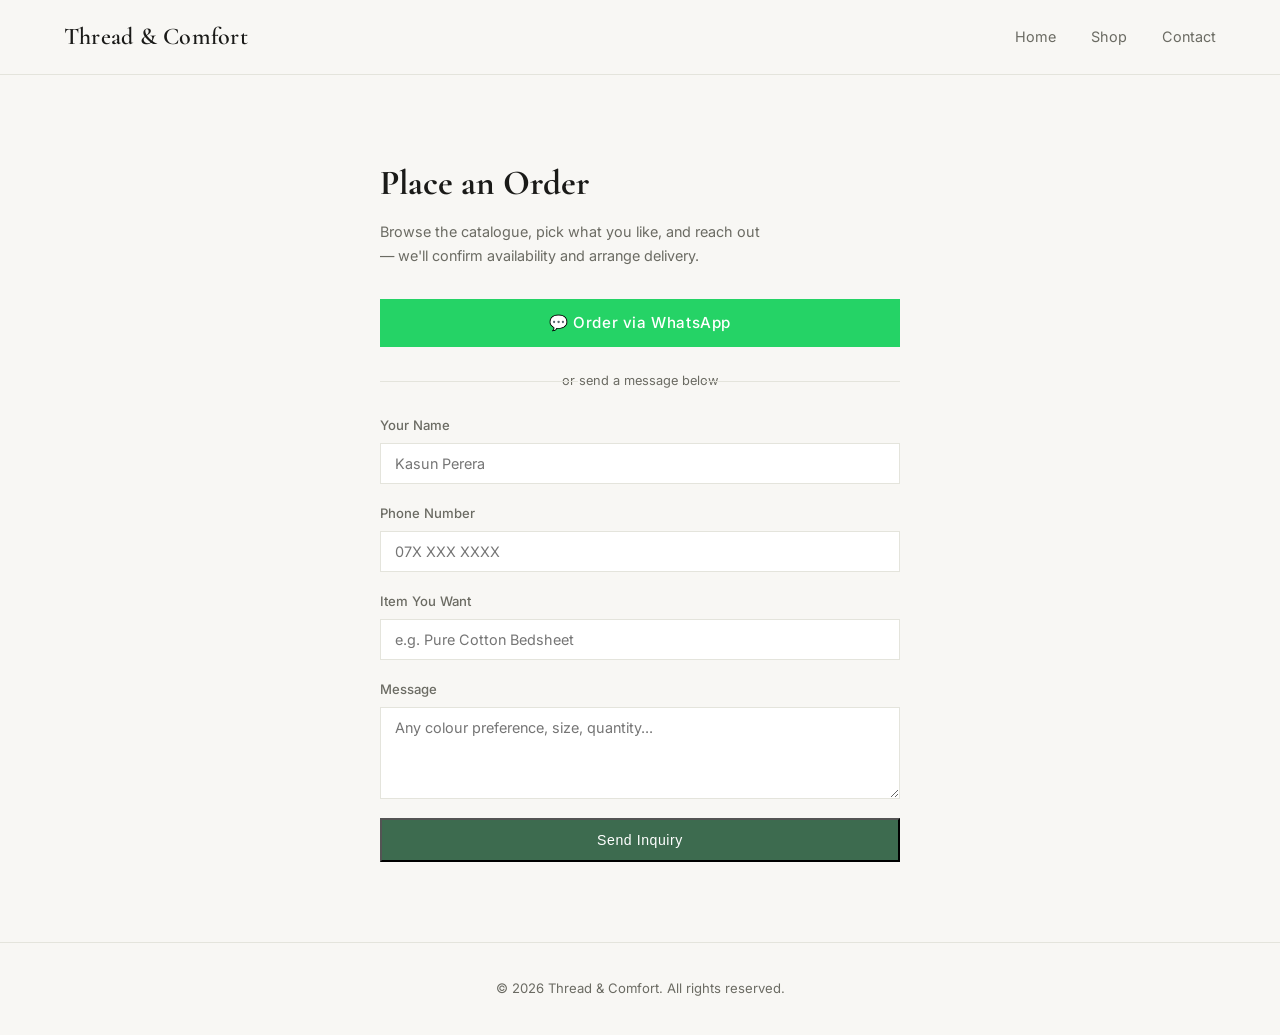
==== contact.html @ f0bfb4e1 "added stuff" ====
<!DOCTYPE html>
<html lang="en">
<head>
  <meta charset="UTF-8" />
  <meta name="viewport" content="width=device-width, initial-scale=1.0" />
  <title>Contact — Thread & Comfort</title>
  <link rel="stylesheet" href="css/style.css" />
  <link href="https://fonts.googleapis.com/css2?family=Cormorant+Garamond:wght@400;600&family=Inter:wght@400;500&display=swap" rel="stylesheet" />
</head>
<body>

  <nav class="navbar">
    <a href="index.html" class="logo">Thread & Comfort</a>
    <ul class="nav-links" id="navLinks">
      <li><a href="index.html">Home</a></li>
      <li><a href="shop.html">Shop</a></li>
      <li><a href="contact.html">Contact</a></li>
    </ul>
    <button class="menu-toggle" id="menuToggle">&#9776;</button>
  </nav>

  <main class="contact-page">
    <div class="contact-wrap">
      <h1>Place an Order</h1>
      <p class="contact-sub">Browse the catalogue, pick what you like, and reach out — we'll confirm availability and arrange delivery.</p>

      <!-- WhatsApp Button -->
      <a href="https://wa.me/94XXXXXXXXX?text=Hi%2C+I'd+like+to+order+from+Thread+%26+Comfort"
         class="btn whatsapp-btn" target="_blank">
        💬 Order via WhatsApp
      </a>

      <div class="divider">or send a message below</div>

      <!-- Contact Form (uses Formspree — free) -->
      <form class="contact-form" action="https://formspree.io/f/YOUR_FORM_ID" method="POST">
        <div class="form-group">
          <label for="name">Your Name</label>
          <input type="text" id="name" name="name" placeholder="Kasun Perera" required />
        </div>
        <div class="form-group">
          <label for="phone">Phone Number</label>
          <input type="tel" id="phone" name="phone" placeholder="07X XXX XXXX" required />
        </div>
        <div class="form-group">
          <label for="itemField">Item You Want</label>
          <input type="text" id="itemField" name="item" placeholder="e.g. Pure Cotton Bedsheet" />
        </div>
        <div class="form-group">
          <label for="message">Message</label>
          <textarea id="message" name="message" rows="4" placeholder="Any colour preference, size, quantity..."></textarea>
        </div>
        <button type="submit" class="btn" style="width:100%; text-align:center;">Send Inquiry</button>
      </form>
    </div>
  </main>

  <footer>
    <p>© 2026 Thread & Comfort. All rights reserved.</p>
  </footer>

  <script src="js/main.js"></script>
</body>
</html>
---- css/style.css ----
/* ── Reset ── */
*, *::before, *::after { box-sizing: border-box; margin: 0; padding: 0; }

:root {
  --bg:       #F8F7F4;
  --text:     #1A1A18;
  --accent:   #3D6B4F;
  --accent-h: #2f5540;
  --muted:    #6B6B63;
  --card-bg:  #FFFFFF;
  --border:   #E4E4DC;
  --tag-bg:   #EAF0EC;
}

html { scroll-behavior: smooth; }

body {
  font-family: 'Inter', sans-serif;
  background: var(--bg);
  color: var(--text);
  line-height: 1.6;
}

/* ── Navbar ── */
.navbar {
  display: flex;
  align-items: center;
  justify-content: space-between;
  padding: 1.1rem 5%;
  border-bottom: 1px solid var(--border);
  background: var(--bg);
  position: sticky;
  top: 0;
  z-index: 100;
  backdrop-filter: blur(8px);
}

.logo {
  font-family: 'Cormorant Garamond', serif;
  font-size: 1.5rem;
  font-weight: 600;
  color: var(--text);
  text-decoration: none;
  letter-spacing: 0.01em;
}

.nav-links {
  list-style: none;
  display: flex;
  gap: 2.2rem;
}

.nav-links a {
  text-decoration: none;
  color: var(--muted);
  font-size: 0.9rem;
  position: relative;
  transition: color 0.2s;
}

.nav-links a::after {
  content: '';
  position: absolute;
  left: 0; bottom: -3px;
  width: 0; height: 1.5px;
  background: var(--accent);
  transition: width 0.25s ease;
}

.nav-links a:hover { color: var(--text); }
.nav-links a:hover::after { width: 100%; }

.menu-toggle {
  display: none;
  background: none;
  border: none;
  font-size: 1.4rem;
  cursor: pointer;
  color: var(--text);
}

/* ── Hero ── */
.hero {
  min-height: 88vh;
  background: url('../images/hero-bg.jpg') center/cover no-repeat;
  display: flex;
  align-items: center;
  padding: 0 5%;
}

.hero-content {
  max-width: 500px;
  background: rgba(248, 247, 244, 0.92);
  padding: 3rem 2.8rem;
  border-left: 3px solid var(--accent);
}

.hero-content h1 {
  font-family: 'Cormorant Garamond', serif;
  font-size: clamp(2rem, 4.5vw, 3rem);
  font-weight: 600;
  line-height: 1.2;
  margin-bottom: 0.9rem;
}

.hero-content p {
  color: var(--muted);
  font-size: 0.95rem;
  margin-bottom: 1.8rem;
  max-width: 36ch;
}

/* ── Buttons ── */
.btn {
  display: inline-block;
  background: var(--accent);
  color: #fff;
  padding: 0.75rem 1.8rem;
  text-decoration: none;
  font-size: 0.88rem;
  font-weight: 500;
  letter-spacing: 0.04em;
  transition: background 0.2s, transform 0.15s;
}
.btn:hover {
  background: var(--accent-h);
  transform: translateY(-1px);
}

.btn-outline {
  display: inline-block;
  border: 1.5px solid var(--accent);
  color: var(--accent);
  padding: 0.5rem 1.1rem;
  text-decoration: none;
  font-size: 0.82rem;
  font-weight: 500;
  transition: background 0.2s, color 0.2s, transform 0.15s;
}
.btn-outline:hover {
  background: var(--accent);
  color: #fff;
  transform: translateY(-1px);
}

/* ── Featured ── */
.featured {
  padding: 5rem 5%;
}

.section-header {
  display: flex;
  align-items: baseline;
  justify-content: space-between;
  margin-bottom: 2.5rem;
}

.section-header h2 {
  font-family: 'Cormorant Garamond', serif;
  font-size: 1.9rem;
}

.see-all {
  color: var(--accent);
  text-decoration: none;
  font-size: 0.88rem;
  transition: letter-spacing 0.2s;
}
.see-all:hover { letter-spacing: 0.05em; }

/* ── Product Grid ── */
.product-grid {
  display: grid;
  grid-template-columns: repeat(auto-fill, minmax(230px, 1fr));
  gap: 1.8rem;
}

.product-card {
  background: var(--card-bg);
  border: 1px solid var(--border);
  display: flex;
  flex-direction: column;
  transition: transform 0.25s ease, box-shadow 0.25s ease;
}

.product-card:hover {
  transform: translateY(-4px);
  box-shadow: 0 8px 24px rgba(0,0,0,0.08);
}

.card-img-wrap {
  overflow: hidden;
  aspect-ratio: 4/3;
  background: #eee;
}

.card-img-wrap img {
  width: 100%;
  height: 100%;
  object-fit: cover;
  transition: transform 0.4s ease;
  display: block;
}

.product-card:hover .card-img-wrap img {
  transform: scale(1.05);
}

.card-body {
  padding: 1.1rem 1.2rem 1.4rem;
  display: flex;
  flex-direction: column;
  gap: 0.5rem;
  flex: 1;
}

.card-body h3 {
  font-family: 'Cormorant Garamond', serif;
  font-size: 1.1rem;
  font-weight: 600;
}

.tag {
  font-size: 0.72rem;
  background: var(--tag-bg);
  color: var(--accent);
  padding: 0.2rem 0.6rem;
  display: inline-block;
  width: fit-content;
  font-weight: 500;
}

.price {
  color: var(--accent);
  font-weight: 600;
  font-size: 1rem;
  margin-top: auto;
  padding-top: 0.4rem;
}

/* ── Why Us ── */
.why-us {
  background: var(--accent);
  padding: 4rem 5%;
}

.why-grid {
  display: grid;
  grid-template-columns: repeat(auto-fit, minmax(200px, 1fr));
  gap: 2rem;
  max-width: 900px;
  margin: 0 auto;
  text-align: center;
}

.why-item { color: #fff; }

.why-icon {
  font-size: 2rem;
  display: block;
  margin-bottom: 0.8rem;
}

.why-item h4 {
  font-family: 'Cormorant Garamond', serif;
  font-size: 1.15rem;
  margin-bottom: 0.4rem;
  font-weight: 600;
}

.why-item p {
  font-size: 0.85rem;
  opacity: 0.85;
  max-width: 24ch;
  margin: 0 auto;
}

/* ── Footer ── */
footer {
  text-align: center;
  padding: 2.2rem;
  border-top: 1px solid var(--border);
  color: var(--muted);
  font-size: 0.82rem;
  display: flex;
  flex-direction: column;
  gap: 0.4rem;
}

footer a {
  color: var(--accent);
  text-decoration: none;
}

/* ── Mobile ── */
@media (max-width: 640px) {
  .nav-links {
    display: none;
    flex-direction: column;
    position: absolute;
    top: 58px; left: 0; right: 0;
    background: var(--bg);
    padding: 1rem 5%;
    border-bottom: 1px solid var(--border);
    gap: 1.2rem;
  }
  .nav-links.open { display: flex; }
  .menu-toggle { display: block; }
  .hero-content { padding: 1.8rem 1.5rem; }
  .product-grid { grid-template-columns: repeat(2, 1fr); gap: 1rem; }
}

/* ── Contact Page ── */
.contact-page {
  padding: 5rem 5%;
  display: flex;
  justify-content: center;
}

.contact-wrap {
  width: 100%;
  max-width: 520px;
}

.contact-wrap h1 {
  font-family: 'Cormorant Garamond', serif;
  font-size: 2.2rem;
  margin-bottom: 0.6rem;
}

.contact-sub {
  color: var(--muted);
  font-size: 0.9rem;
  margin-bottom: 2rem;
  max-width: 44ch;
}

.whatsapp-btn {
  background: #25D366;
  display: block;
  text-align: center;
  margin-bottom: 1.5rem;
  font-size: 0.95rem;
}
.whatsapp-btn:hover { background: #1ebe5d; }

.divider {
  text-align: center;
  color: var(--muted);
  font-size: 0.8rem;
  margin-bottom: 1.5rem;
  position: relative;
}
.divider::before, .divider::after {
  content: '';
  position: absolute;
  top: 50%; width: 38%;
  height: 1px;
  background: var(--border);
}
.divider::before { left: 0; }
.divider::after { right: 0; }

.contact-form { display: flex; flex-direction: column; gap: 1.2rem; }

.form-group { display: flex; flex-direction: column; gap: 0.4rem; }

.form-group label { font-size: 0.82rem; font-weight: 500; color: var(--muted); }

.form-group input,
.form-group textarea {
  border: 1.5px solid var(--border);
  background: var(--card-bg);
  padding: 0.7rem 0.9rem;
  font-family: 'Inter', sans-serif;
  font-size: 0.9rem;
  color: var(--text);
  outline: none;
  transition: border-color 0.2s;
  resize: vertical;
}

.form-group input:focus,
.form-group textarea:focus {
  border-color: var(--accent);
}

/* ── Shop Page ── */
.shop-page {
  padding: 4rem 5% 5rem;
  max-width: 1200px;
  margin: 0 auto;
}

.shop-header {
  margin-bottom: 2.5rem;
}

.shop-header h1 {
  font-family: 'Cormorant Garamond', serif;
  font-size: 2.2rem;
  margin-bottom: 0.4rem;
}

.shop-header p {
  color: var(--muted);
  font-size: 0.9rem;
}

/* ── Filter Bar ── */
.filter-bar {
  display: flex;
  gap: 0.6rem;
  margin-bottom: 2.5rem;
  flex-wrap: wrap;
}

.filter-btn {
  padding: 0.5rem 1.3rem;
  border: 1.5px solid var(--border);
  background: transparent;
  color: var(--muted);
  font-family: 'Inter', sans-serif;
  font-size: 0.85rem;
  font-weight: 500;
  cursor: pointer;
  transition: all 0.2s ease;
}

.filter-btn:hover {
  border-color: var(--accent);
  color: var(--accent);
}

.filter-btn.active {
  background: var(--accent);
  border-color: var(--accent);
  color: #fff;
}

/* ── Shop Grid (wider than homepage) ── */
.shop-grid {
  grid-template-columns: repeat(auto-fill, minmax(220px, 1fr));
}

/* ── Product description line ── */
.product-desc {
  font-size: 0.82rem;
  color: var(--muted);
  line-height: 1.5;
}

/* ── Filter animation ── */
.product-card {
  transition: transform 0.25s ease, box-shadow 0.25s ease,
              opacity 0.25s ease;
}

.product-card.hidden {
  display: none;
}

/* ── Empty state ── */
.empty-state {
  text-align: center;
  padding: 4rem 0;
  color: var(--muted);
  font-size: 0.9rem;
  width: 100%;
}
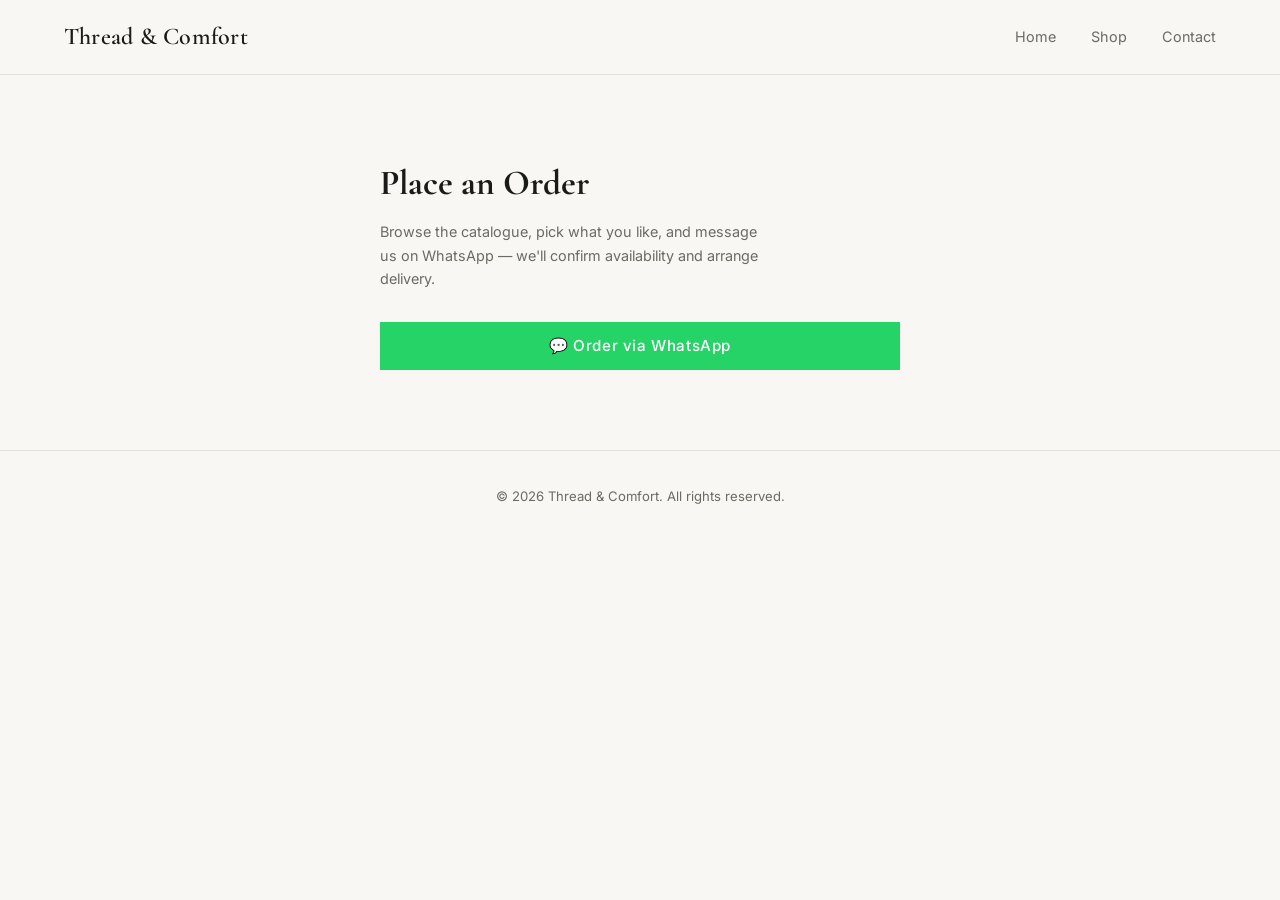
==== commit b7fd58ff: "small changes" ====
--- a/contact.html
+++ b/contact.html
@@ -22,36 +22,16 @@
   <main class="contact-page">
     <div class="contact-wrap">
       <h1>Place an Order</h1>
-      <p class="contact-sub">Browse the catalogue, pick what you like, and reach out — we'll confirm availability and arrange delivery.</p>
+      <p class="contact-sub">Browse the catalogue, pick what you like, and message us on WhatsApp — we'll confirm availability and arrange delivery.</p>
 
-      <!-- WhatsApp Button -->
-      <a href="https://wa.me/94XXXXXXXXX?text=Hi%2C+I'd+like+to+order+from+Thread+%26+Comfort"
-         class="btn whatsapp-btn" target="_blank">
+      <!-- Shown only when arriving from a product's "Inquire" button -->
+      <div class="inquiry-item" id="inquiryItem" style="display:none;">
+        You're inquiring about: <strong id="inquiryItemName"></strong>
+      </div>
+
+      <a href="#" id="whatsappBtn" class="btn whatsapp-btn" target="_blank" rel="noopener">
         💬 Order via WhatsApp
       </a>
-
-      <div class="divider">or send a message below</div>
-
-      <!-- Contact Form (uses Formspree — free) -->
-      <form class="contact-form" action="https://formspree.io/f/YOUR_FORM_ID" method="POST">
-        <div class="form-group">
-          <label for="name">Your Name</label>
-          <input type="text" id="name" name="name" placeholder="Kasun Perera" required />
-        </div>
-        <div class="form-group">
-          <label for="phone">Phone Number</label>
-          <input type="tel" id="phone" name="phone" placeholder="07X XXX XXXX" required />
-        </div>
-        <div class="form-group">
-          <label for="itemField">Item You Want</label>
-          <input type="text" id="itemField" name="item" placeholder="e.g. Pure Cotton Bedsheet" />
-        </div>
-        <div class="form-group">
-          <label for="message">Message</label>
-          <textarea id="message" name="message" rows="4" placeholder="Any colour preference, size, quantity..."></textarea>
-        </div>
-        <button type="submit" class="btn" style="width:100%; text-align:center;">Send Inquiry</button>
-      </form>
     </div>
   </main>
 
--- a/css/style.css
+++ b/css/style.css
@@ -143,31 +143,6 @@
   transform: translateY(-1px);
 }
 
-/* ── Featured ── */
-.featured {
-  padding: 5rem 5%;
-}
-
-.section-header {
-  display: flex;
-  align-items: baseline;
-  justify-content: space-between;
-  margin-bottom: 2.5rem;
-}
-
-.section-header h2 {
-  font-family: 'Cormorant Garamond', serif;
-  font-size: 1.9rem;
-}
-
-.see-all {
-  color: var(--accent);
-  text-decoration: none;
-  font-size: 0.88rem;
-  transition: letter-spacing 0.2s;
-}
-.see-all:hover { letter-spacing: 0.05em; }
-
 /* ── Product Grid ── */
 .product-grid {
   display: grid;
@@ -180,13 +155,15 @@
   border: 1px solid var(--border);
   display: flex;
   flex-direction: column;
-  transition: transform 0.25s ease, box-shadow 0.25s ease;
+  transition: transform 0.25s ease, box-shadow 0.25s ease, opacity 0.25s ease;
 }
 
 .product-card:hover {
   transform: translateY(-4px);
   box-shadow: 0 8px 24px rgba(0,0,0,0.08);
 }
+
+.product-card.hidden { display: none; }
 
 .card-img-wrap {
   overflow: hidden;
@@ -230,6 +207,12 @@
   font-weight: 500;
 }
 
+.product-desc {
+  font-size: 0.82rem;
+  color: var(--muted);
+  line-height: 1.5;
+}
+
 .price {
   color: var(--accent);
   font-weight: 600;
@@ -248,7 +231,7 @@
   display: grid;
   grid-template-columns: repeat(auto-fit, minmax(200px, 1fr));
   gap: 2rem;
-  max-width: 900px;
+  max-width: 1000px;
   margin: 0 auto;
   text-align: center;
 }
@@ -290,6 +273,112 @@
 footer a {
   color: var(--accent);
   text-decoration: none;
+}
+
+/* ── Contact Page ── */
+.contact-page {
+  padding: 5rem 5%;
+  display: flex;
+  justify-content: center;
+}
+
+.contact-wrap {
+  width: 100%;
+  max-width: 520px;
+}
+
+.contact-wrap h1 {
+  font-family: 'Cormorant Garamond', serif;
+  font-size: 2.2rem;
+  margin-bottom: 0.6rem;
+}
+
+.contact-sub {
+  color: var(--muted);
+  font-size: 0.9rem;
+  margin-bottom: 2rem;
+  max-width: 44ch;
+}
+
+.inquiry-item {
+  background: var(--tag-bg);
+  border-left: 3px solid var(--accent);
+  padding: 0.9rem 1.1rem;
+  font-size: 0.9rem;
+  margin-bottom: 1.5rem;
+}
+
+.whatsapp-btn {
+  background: #25D366;
+  display: block;
+  text-align: center;
+  font-size: 0.95rem;
+}
+.whatsapp-btn:hover { background: #1ebe5d; }
+
+/* ── Shop Page ── */
+.shop-page {
+  padding: 4rem 5% 5rem;
+  max-width: 1200px;
+  margin: 0 auto;
+}
+
+.shop-header { margin-bottom: 2.5rem; }
+
+.shop-header h1 {
+  font-family: 'Cormorant Garamond', serif;
+  font-size: 2.2rem;
+  margin-bottom: 0.4rem;
+}
+
+.shop-header p {
+  color: var(--muted);
+  font-size: 0.9rem;
+  max-width: 64ch;
+}
+
+/* ── Filter Bar ── */
+.filter-bar {
+  display: flex;
+  gap: 0.6rem;
+  margin-bottom: 2.5rem;
+  flex-wrap: wrap;
+}
+
+.filter-btn {
+  padding: 0.5rem 1.3rem;
+  border: 1.5px solid var(--border);
+  background: transparent;
+  color: var(--muted);
+  font-family: 'Inter', sans-serif;
+  font-size: 0.85rem;
+  font-weight: 500;
+  cursor: pointer;
+  transition: all 0.2s ease;
+}
+
+.filter-btn:hover {
+  border-color: var(--accent);
+  color: var(--accent);
+}
+
+.filter-btn.active {
+  background: var(--accent);
+  border-color: var(--accent);
+  color: #fff;
+}
+
+.shop-grid {
+  grid-template-columns: repeat(auto-fill, minmax(220px, 1fr));
+}
+
+/* ── Empty state ── */
+.empty-state {
+  text-align: center;
+  padding: 4rem 0;
+  color: var(--muted);
+  font-size: 0.9rem;
+  width: 100%;
 }
 
 /* ── Mobile ── */
@@ -308,163 +397,4 @@
   .menu-toggle { display: block; }
   .hero-content { padding: 1.8rem 1.5rem; }
   .product-grid { grid-template-columns: repeat(2, 1fr); gap: 1rem; }
-}
-
-/* ── Contact Page ── */
-.contact-page {
-  padding: 5rem 5%;
-  display: flex;
-  justify-content: center;
-}
-
-.contact-wrap {
-  width: 100%;
-  max-width: 520px;
-}
-
-.contact-wrap h1 {
-  font-family: 'Cormorant Garamond', serif;
-  font-size: 2.2rem;
-  margin-bottom: 0.6rem;
-}
-
-.contact-sub {
-  color: var(--muted);
-  font-size: 0.9rem;
-  margin-bottom: 2rem;
-  max-width: 44ch;
-}
-
-.whatsapp-btn {
-  background: #25D366;
-  display: block;
-  text-align: center;
-  margin-bottom: 1.5rem;
-  font-size: 0.95rem;
-}
-.whatsapp-btn:hover { background: #1ebe5d; }
-
-.divider {
-  text-align: center;
-  color: var(--muted);
-  font-size: 0.8rem;
-  margin-bottom: 1.5rem;
-  position: relative;
-}
-.divider::before, .divider::after {
-  content: '';
-  position: absolute;
-  top: 50%; width: 38%;
-  height: 1px;
-  background: var(--border);
-}
-.divider::before { left: 0; }
-.divider::after { right: 0; }
-
-.contact-form { display: flex; flex-direction: column; gap: 1.2rem; }
-
-.form-group { display: flex; flex-direction: column; gap: 0.4rem; }
-
-.form-group label { font-size: 0.82rem; font-weight: 500; color: var(--muted); }
-
-.form-group input,
-.form-group textarea {
-  border: 1.5px solid var(--border);
-  background: var(--card-bg);
-  padding: 0.7rem 0.9rem;
-  font-family: 'Inter', sans-serif;
-  font-size: 0.9rem;
-  color: var(--text);
-  outline: none;
-  transition: border-color 0.2s;
-  resize: vertical;
-}
-
-.form-group input:focus,
-.form-group textarea:focus {
-  border-color: var(--accent);
-}
-
-/* ── Shop Page ── */
-.shop-page {
-  padding: 4rem 5% 5rem;
-  max-width: 1200px;
-  margin: 0 auto;
-}
-
-.shop-header {
-  margin-bottom: 2.5rem;
-}
-
-.shop-header h1 {
-  font-family: 'Cormorant Garamond', serif;
-  font-size: 2.2rem;
-  margin-bottom: 0.4rem;
-}
-
-.shop-header p {
-  color: var(--muted);
-  font-size: 0.9rem;
-}
-
-/* ── Filter Bar ── */
-.filter-bar {
-  display: flex;
-  gap: 0.6rem;
-  margin-bottom: 2.5rem;
-  flex-wrap: wrap;
-}
-
-.filter-btn {
-  padding: 0.5rem 1.3rem;
-  border: 1.5px solid var(--border);
-  background: transparent;
-  color: var(--muted);
-  font-family: 'Inter', sans-serif;
-  font-size: 0.85rem;
-  font-weight: 500;
-  cursor: pointer;
-  transition: all 0.2s ease;
-}
-
-.filter-btn:hover {
-  border-color: var(--accent);
-  color: var(--accent);
-}
-
-.filter-btn.active {
-  background: var(--accent);
-  border-color: var(--accent);
-  color: #fff;
-}
-
-/* ── Shop Grid (wider than homepage) ── */
-.shop-grid {
-  grid-template-columns: repeat(auto-fill, minmax(220px, 1fr));
-}
-
-/* ── Product description line ── */
-.product-desc {
-  font-size: 0.82rem;
-  color: var(--muted);
-  line-height: 1.5;
-}
-
-/* ── Filter animation ── */
-.product-card {
-  transition: transform 0.25s ease, box-shadow 0.25s ease,
-              opacity 0.25s ease;
-}
-
-.product-card.hidden {
-  display: none;
-}
-
-/* ── Empty state ── */
-.empty-state {
-  text-align: center;
-  padding: 4rem 0;
-  color: var(--muted);
-  font-size: 0.9rem;
-  width: 100%;
 }
